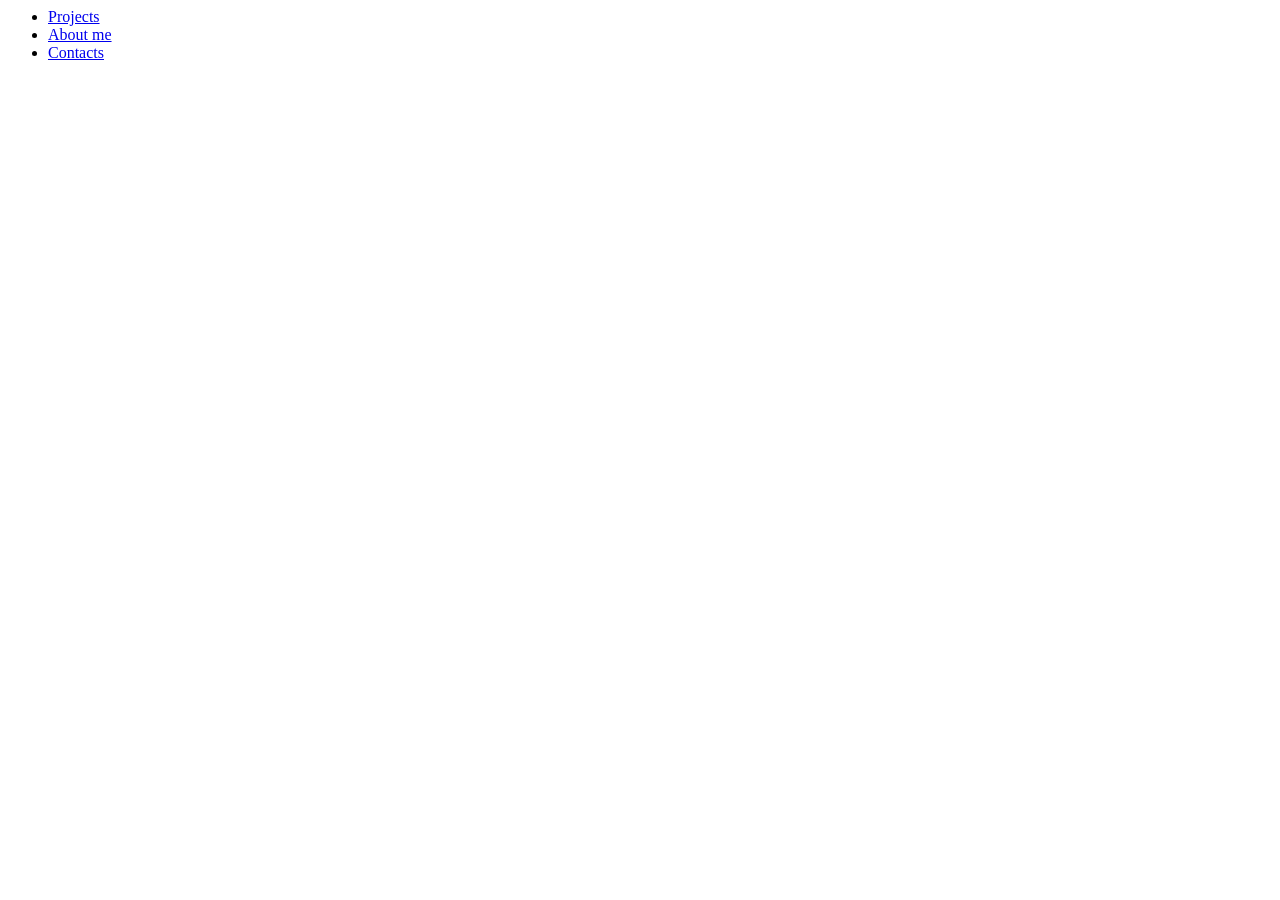
==== index.html @ 300908e1 "Index editing for other pages (BEGGINING ONLY)" ====
<html>

<head>
    <meta charset="utf-8">
    <title>Gonçalo Barbosa Portfolio</title>
    <link rel="stylesheet" href="css/style.css">
</head>

<body>

<header>
    <ul>
        <li><a href="pages/projects.html">Projects</a></li>
        <li><a href="pages/aboutme.html">About me</a></li>
        <li><a href="pages/contacts.html">Contacts</a></li>
    </ul>
</header>



</body>



</html>
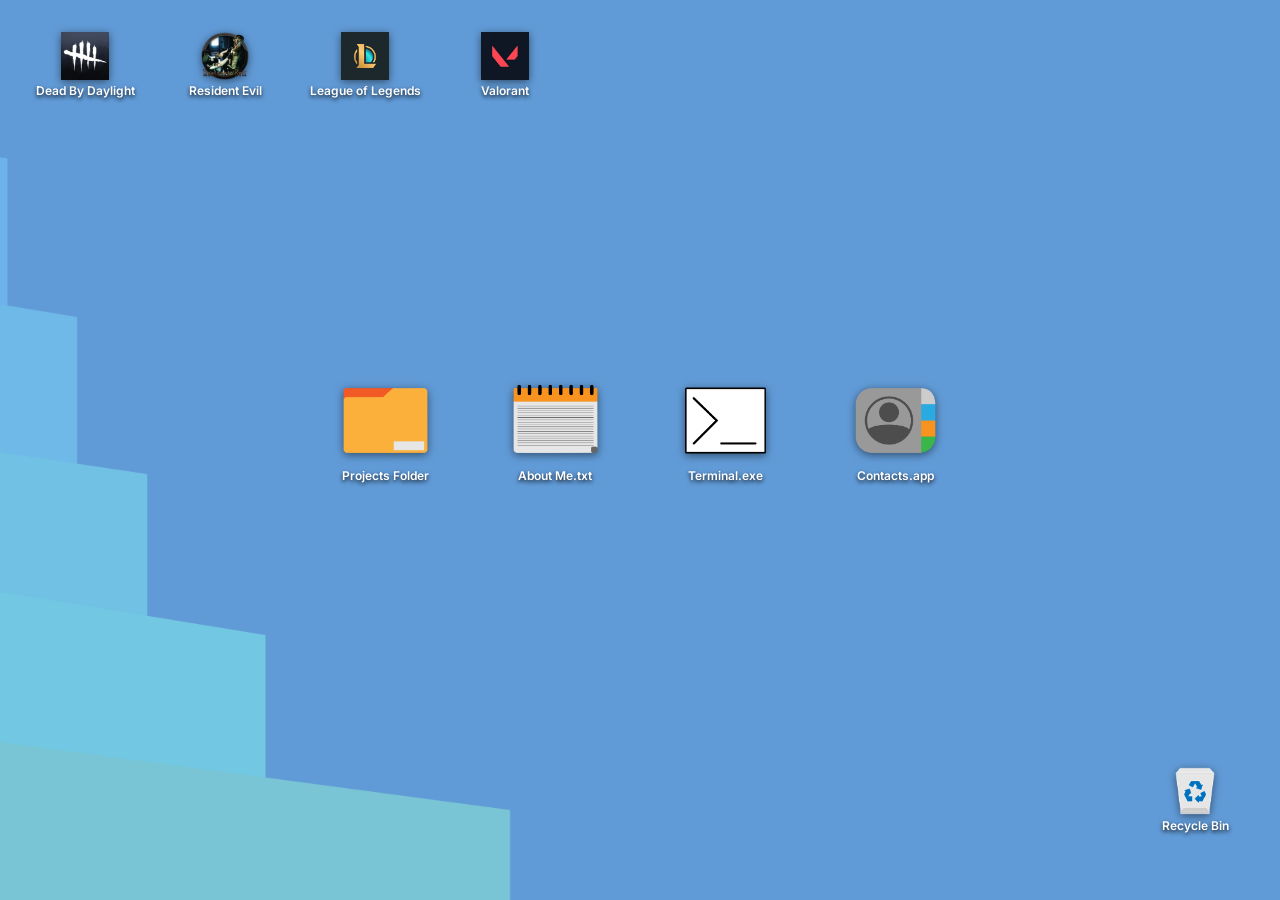
==== commit 6b173302: "First Version Website" ====
--- a/index.html
+++ b/index.html
@@ -1,26 +1,183 @@
-<html>
+<!DOCTYPE html>
+<html lang="en">
 
 <head>
-    <meta charset="utf-8">
-    <title>Gonçalo Barbosa Portfolio</title>
+    <meta charset="UTF-8">
+    <meta name="viewport" content="width=device-width, initial-scale=1.0">
+    <title>Gonçalo Barbosa OS</title>
+
+    <!-- External Stylesheets & Typography -->
     <link rel="stylesheet" href="css/style.css">
+    <link
+        href="https://fonts.googleapis.com/css2?family=Fira+Code:wght@400;600&family=Inter:wght@400;600;800&display=swap"
+        rel="stylesheet">
+    <link rel="icon" href="img/icon.ico">
 </head>
 
 <body>
 
-<header>
-    <ul>
-        <li><a href="pages/projects.html">Projects</a></li>
-        <li><a href="pages/aboutme.html">About me</a></li>
-        <li><a href="pages/contacts.html">Contacts</a></li>
-    </ul>
-</header>
+    <!-- Top-Left Corner -->
+    <div class="desktop-corner-container">
+        <div class="icon" onclick="openWindow('games-win')">
+            <img src="img/dbd.png" alt="Dead by Daylight" class="icon-custom-img">
+            <span>Dead By Daylight</span>
+        </div>
+        <div class="icon" onclick="openWindow('games-win')">
+            <img src="img/re.png" alt="Resident Evil" class="icon-custom-img">
+            <span>Resident Evil</span>
+        </div>
+        <div class="icon" onclick="openWindow('games-win')">
+            <img src="img/lol.png" alt="League of Legends" class="icon-custom-img">
+            <span>League of Legends</span>
+        </div>
+        <div class="icon" onclick="openWindow('games-win')">
+            <img src="img/val.png" alt="Valorant" class="icon-custom-img">
+            <span>Valorant</span>
+        </div>
+    </div>
 
+    <!-- Bottom-Right Corner -->
+    <div class="desktop-bottomcorner-container">
+        <div class="icon" onclick="openWindow('recycle-win')">
+            <img src="img/rb.png" alt="Recycle Bin" class="icon-custom-img">
+            <span>Recycle Bin</span>
+        </div>
+    </div>
 
+    <!-- Primary OS Application Icons -->
+    <main class="desktop">
+        <div class="icons-center">
+            <div class="icon" onclick="openWindow('projects-win')">
+                <img src="img/folder.png" alt="Projects" class="icon-custom-img">
+                <span>Projects Folder</span>
+            </div>
+            <div class="icon" onclick="openWindow('about-win')">
+                <img src="img/notes.png" alt="About Me" class="icon-custom-img">
+                <span>About Me.txt</span>
+            </div>
+            <div class="icon" onclick="openWindow('terminal-win')">
+                <img src="img/cmd.png" alt="Terminal" class="icon-custom-img">
+                <span>Terminal.exe</span>
+            </div>
+            <div class="icon" onclick="openWindow('contact-win')">
+                <img src="img/contact.png" alt="Contacts" class="icon-custom-img">
+                <span>Contacts.app</span>
+            </div>
+        </div>
 
+        <!-- Application Window: Games & Hobbies -->
+        <section id="games-win" class="window">
+            <div class="window-header">
+                <span class="title">Games & Hobbies</span>
+                <button class="close-btn" onclick="closeWindow('games-win')">×</button>
+            </div>
+            <div class="window-body">
+                <h3>Favorite Games</h3>
+                <p>Gonçalo's favorite games to play when he's bored!</p>
+                <hr>
+                <div class="project-item">
+                    <h4>Dead by Daylight</h4>
+                    <p>Survivor & Killer main. Hours of stealth and chase!</p>
+                </div>
+                <div class="project-item">
+                    <h4>Resident Evil</h4>
+                    <p>Survival horror game with intense action and gripping story.</p>
+                </div>
+                <div class="project-item">
+                    <h4>League of Legends</h4>
+                    <p>Strategic MOBA game with a wide variety of champions.</p>
+                </div>
+                <div class="project-item">
+                    <h4>Valorant</h4>
+                    <p>Tactical 5v5 character-based shooter blending precise gunplay with unique agent abilities.</p>
+                </div>
+            </div>
+        </section>
+
+        <!-- Application Window: Portfolio Projects -->
+        <section id="projects-win" class="window">
+            <div class="window-header">
+                <span class="title">Projects</span>
+                <button class="close-btn" onclick="closeWindow('projects-win')">×</button>
+            </div>
+            <div class="window-body">
+                <h3>Featured Work</h3>
+                <hr>
+                <div class="project-item" onclick="location.href='pages/police.html'">
+                    <h4>Criminal Case Summarization System</h4>
+                    <p>Web platform built for PJ using specialized LLM agents.</p>
+                </div>
+                <div class="project-item" onclick="location.href='pages/zerowaste.html'">
+                    <h4>Zero Waste Tracker App</h4>
+                    <p>Android app in Kotlin & MVVM to reduce food waste.</p>
+                </div>
+                <div class="project-item" onclick="location.href='pages/rentacar.html'">
+                    <h4>Rent-a-Car Management System</h4>
+                    <p>Full-stack web app with role-based access control.</p>
+                </div>
+            </div>
+        </section>
+
+        <!-- Application Window: About Me -->
+        <section id="about-win" class="window">
+            <div class="window-header">
+                <span class="title">👨‍💻 About_Me.txt</span>
+                <button class="close-btn" onclick="closeWindow('about-win')">×</button>
+            </div>
+            <div class="window-body">
+                <h2>Gonçalo Barbosa</h2>
+                <p>Computer Science & Informatics Engineering Graduate (ISEL).</p>
+                <p>Passionate about AI/ML, LLM Agents, and Software Architecture.</p>
+            </div>
+        </section>
+
+        <!-- Application Window: Terminal -->
+        <section id="terminal-win" class="window">
+            <div class="window-header">
+                <span class="title">Terminal</span>
+                <button class="close-btn" onclick="closeWindow('terminal-win')">×</button>
+            </div>
+            <div class="window-body terminal-body">
+                <p class="term-line">> Gonçalo Barbosa OS v1.0.0</p>
+                <p class="term-line">> Status: Open for AI/ML opportunities!</p>
+                <p class="term-line">> Type 'help' or explore desktop icons.</p>
+            </div>
+        </section>
+
+        <!-- Application Window: Contacts -->
+        <section id="contact-win" class="window">
+            <div class="window-header">
+                <span class="title">Contact.app</span>
+                <button class="close-btn" onclick="closeWindow('contact-win')">×</button>
+            </div>
+            <div class="window-body">
+                <p><strong>Email:</strong> goncalomob07@gmail.com</p>
+                <p><strong>LinkedIn:</strong> linkedin.com/in/goncalo-barbosa-567204330</p>
+                <p><strong>GitHub:</strong> github.com/Gon1507</p>
+            </div>
+        </section>
+
+        <!-- Application Window: Recycle Bin -->
+        <section id="recycle-win" class="window">
+            <div class="window-header">
+                <span class="title">Recycle Bin</span>
+                <button class="close-btn" onclick="closeWindow('recycle-win')">×</button>
+            </div>
+            <div class="window-body">
+                <h3>System Trash</h3>
+                <p>Where forgotten assignments and late-night debug sessions rest in peace.</p>
+                <hr>
+                <div class="project-item" style="cursor: default; transform: none;">
+                    <h4>Student Manifesto</h4>
+                    <p><em>Never EVER let anyone or anything crush your dreams and your passions that you so want to
+                            pursue.</em></p>
+                </div>
+            </div>
+        </section>
+    </main>
+
+    <!-- Main Logic Script: tIME (So far) -->
+    <script src="js/script.js"></script>
 </body>
 
-
-
-</html>
-
+</html>
--- a/css/style.css
+++ b/css/style.css
@@ -0,0 +1,300 @@
+* {
+    margin: 0;
+    padding: 0;
+    box-sizing: border-box;
+    user-select: none;
+}
+
+body {
+    font-family: 'Inter', sans-serif;
+    background: #11131e url('../img/background.png') no-repeat center/cover;
+    height: 100vh;
+    overflow: hidden;
+    color: #fff;
+}
+
+.desktop {
+    height: calc(100vh - 40px);
+    padding: 20px;
+    position: relative;
+    overflow: hidden;
+}
+
+.desktop-corner-container,
+.desktop-bottomcorner-container {
+    position: absolute;
+    display: flex;
+    gap: 10px;
+    z-index: 10;
+}
+
+.desktop-corner-container {
+    top: 20px;
+    left: 20px;
+}
+
+.desktop-bottomcorner-container {
+    bottom: 55px;
+    right: 20px;
+}
+
+.icons-center {
+    height: 100%;
+    display: flex;
+    justify-content: center;
+    align-items: center;
+    gap: 20px;
+}
+
+.icon {
+    width: 130px;
+    height: 90px;
+    display: flex;
+    flex-direction: column;
+    align-items: center;
+    justify-content: center;
+    cursor: pointer;
+    padding: 8px;
+    border-radius: 10px;
+    transition: background 0.2s, transform 0.2s;
+}
+
+.icon:hover {
+    background: rgba(255, 255, 255, 0.12);
+    backdrop-filter: blur(3px);
+    transform: scale(1.1);
+}
+
+.icon span {
+    font-size: 0.75rem;
+    font-weight: 600;
+    text-align: center;
+    text-shadow: 0 2px 4px rgba(0,0,0,0.9);
+    width: 100%;
+    line-height: 1.1;
+}
+
+.icon-custom-img {
+    width: 48px;
+    height: 48px;
+    object-fit: contain;
+    margin-bottom: 4px;
+    filter: drop-shadow(0 2px 4px rgba(0,0,0,0.5));
+}
+
+.icons-center .icon {
+    width: 150px;
+    height: 140px;
+}
+
+.icons-center .icon-custom-img {
+    width: 85px;
+    height: 85px;
+    margin-bottom: 6px;
+}
+
+.window {
+    position: fixed;
+    top: 50%;
+    left: 50%;
+    transform: translate(-50%, -50%);
+    width: 450px;
+    max-width: 90vw;
+    background: linear-gradient(160deg, rgba(32, 34, 54, 0.96), rgba(16, 18, 30, 0.96));
+    backdrop-filter: blur(18px);
+    border: 1px solid rgba(255, 255, 255, 0.1);
+    border-radius: 16px;
+    box-shadow: 0 25px 60px rgba(0, 0, 0, 0.65);
+    display: none;
+    flex-direction: column;
+    overflow: hidden;
+    z-index: 100;
+    animation: pop 0.25s cubic-bezier(0.2, 0.9, 0.3, 1.2);
+}
+
+.window.active {
+    border-color: rgba(108, 99, 255, 0.55);
+    box-shadow: 0 25px 60px rgba(0, 0, 0, 0.65), 0 0 40px rgba(108, 99, 255, 0.25);
+}
+
+.window-header {
+    background: linear-gradient(90deg, rgba(108, 99, 255, 0.28), rgba(139, 92, 246, 0.04));
+    padding: 12px 16px;
+    display: flex;
+    align-items: center;
+    gap: 12px;
+    border-bottom: 1px solid rgba(255, 255, 255, 0.08);
+    cursor: grab;
+}
+
+.window-header .title {
+    flex: 1;
+    font-size: 0.85rem;
+    font-weight: 600;
+    color: #dcdfee;
+}
+
+.close-btn {
+    order: -1;
+    background: #ff5f56;
+    border: none;
+    color: transparent;
+    width: 14px;
+    height: 14px;
+    border-radius: 50%;
+    cursor: pointer;
+    font-size: 11px;
+    line-height: 14px;
+    transition: transform 0.15s, color 0.15s;
+}
+
+.window-header:hover .close-btn {
+    color: rgba(0, 0, 0, 0.6);
+}
+
+.close-btn:hover {
+    transform: scale(1.25);
+}
+
+.window-body {
+    padding: 24px;
+    font-size: 0.9rem;
+    line-height: 1.6;
+    color: #d1d5db;
+    max-height: 60vh;
+    overflow-y: auto;
+    scrollbar-width: thin;
+    scrollbar-color: rgba(108, 99, 255, 0.5) transparent;
+}
+
+.window-body h2,
+.window-body h3 {
+    color: #fff;
+    margin-bottom: 8px;
+}
+
+.window-body hr {
+    border: none;
+    height: 1px;
+    background: linear-gradient(90deg, #6c63ff, transparent);
+    opacity: 0.6;
+    margin: 12px 0;
+}
+
+.project-item {
+    position: relative;
+    background: rgba(255, 255, 255, 0.03);
+    padding: 14px;
+    border-radius: 10px;
+    border: 1px solid rgba(255, 255, 255, 0.06);
+    margin-bottom: 12px;
+    cursor: pointer;
+    transition: all 0.2s ease;
+}
+
+.project-item h4 {
+    color: #fff;
+    margin-bottom: 4px;
+}
+
+.project-item p {
+    font-size: 0.85rem;
+    color: #9ca3af;
+}
+
+.project-item:hover {
+    background: rgba(108, 99, 255, 0.1);
+    border-color: rgba(108, 99, 255, 0.5);
+    transform: translateY(-2px);
+}
+
+.project-item[onclick]::after {
+    content: '→';
+    position: absolute;
+    top: 14px;
+    right: 14px;
+    color: #8b5cf6;
+    opacity: 0;
+    transform: translateX(-6px);
+    transition: all 0.2s;
+}
+
+.project-item[onclick]:hover::after {
+    opacity: 1;
+    transform: none;
+}
+
+.terminal-body {
+    font-family: 'Fira Code', monospace;
+    background: #0a0b11;
+    color: #00ff88;
+    text-shadow: 0 0 6px rgba(0, 255, 136, 0.4);
+}
+
+.term-line {
+    margin-bottom: 6px;
+}
+
+.term-line:last-child::after {
+    content: '▍';
+    animation: blink 1s steps(1) infinite;
+}
+
+@keyframes pop {
+    from { opacity: 0; scale: 0.92; }
+}
+
+@keyframes blink {
+    50% { opacity: 0; }
+}
+
+
+@media (max-width: 768px) {
+    body {
+        overflow-y: auto;
+    }
+
+    .desktop {
+        height: auto;
+        min-height: calc(100vh - 40px);
+        display: flex;
+        flex-direction: column;
+        align-items: center;
+        gap: 20px;
+        padding-top: 70px;
+        padding-bottom: 60px;
+    }
+
+    .desktop-corner-container,
+    .desktop-bottomcorner-container {
+        position: static;
+        flex-wrap: wrap;
+        justify-content: center;
+        width: 100%;
+    }
+
+    .icons-center {
+        height: auto;
+        flex-wrap: wrap;
+        width: 100%;
+    }
+
+    .icon {
+        width: 100px;
+        height: 85px;
+    }
+
+    .icons-center .icon {
+        width: 130px;
+        height: 120px;
+    }
+
+    .window-header {
+        cursor: default;
+    }
+
+    .window {
+        width: 95vw;
+        max-height: 80vh;
+    }
+}
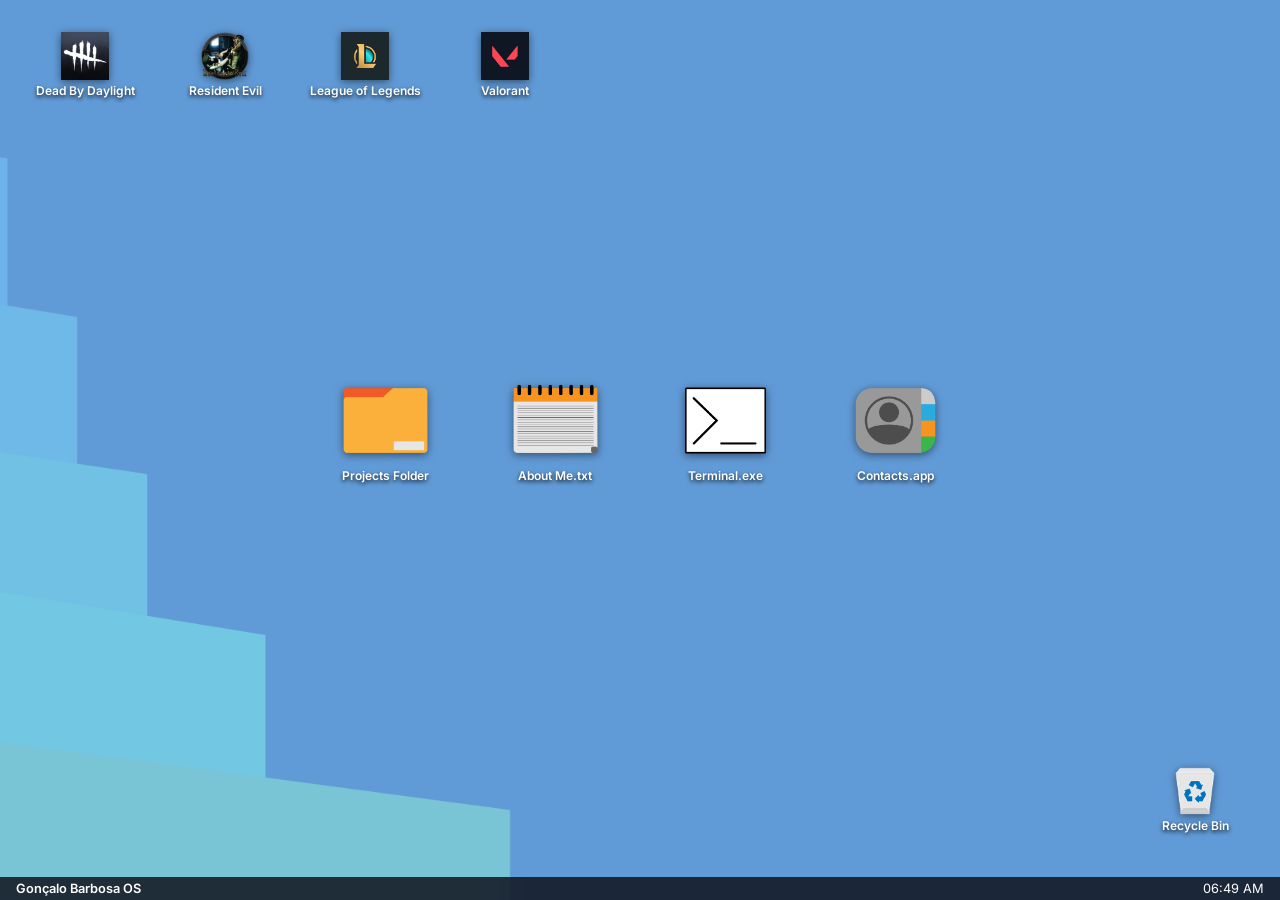
==== commit 812d1ca7: "Project pages" ====
--- a/index.html
+++ b/index.html
@@ -111,7 +111,7 @@
                     <h4>Zero Waste Tracker App</h4>
                     <p>Android app in Kotlin & MVVM to reduce food waste.</p>
                 </div>
-                <div class="project-item" onclick="location.href='pages/rentacar.html'">
+                <div class="project-item" onclick="location.href='pages/vet.html'">
                     <h4>Rent-a-Car Management System</h4>
                     <p>Full-stack web app with role-based access control.</p>
                 </div>
@@ -176,6 +176,11 @@
         </section>
     </main>
 
+    <div class="taskbar">
+        <a href="index.html">Gonçalo Barbosa OS</a>
+        <span id="clock"></span>
+    </div>
+
     <!-- Main Logic Script: tIME (So far) -->
     <script src="js/script.js"></script>
 </body>
--- a/css/style.css
+++ b/css/style.css
@@ -240,6 +240,30 @@
     animation: blink 1s steps(1) infinite;
 }
 
+.taskbar {
+  position: fixed;
+  left: 0;
+  right: 0;
+  bottom: 0;
+  height: 23px;
+  z-index: 60;
+  display: flex;
+  align-items: center;
+  justify-content: space-between;
+  padding: 0 16px;
+  background: rgba(16, 18, 30, 0.85);
+  backdrop-filter: blur(12px);
+  border-top: 1px solid var(--edge);
+  font-size: 0.8rem;
+  color: var(--text);
+}
+
+.taskbar a {
+  color: #fff;
+  text-decoration: none;
+  font-weight: 600;
+}
+
 @keyframes pop {
     from { opacity: 0; scale: 0.92; }
 }
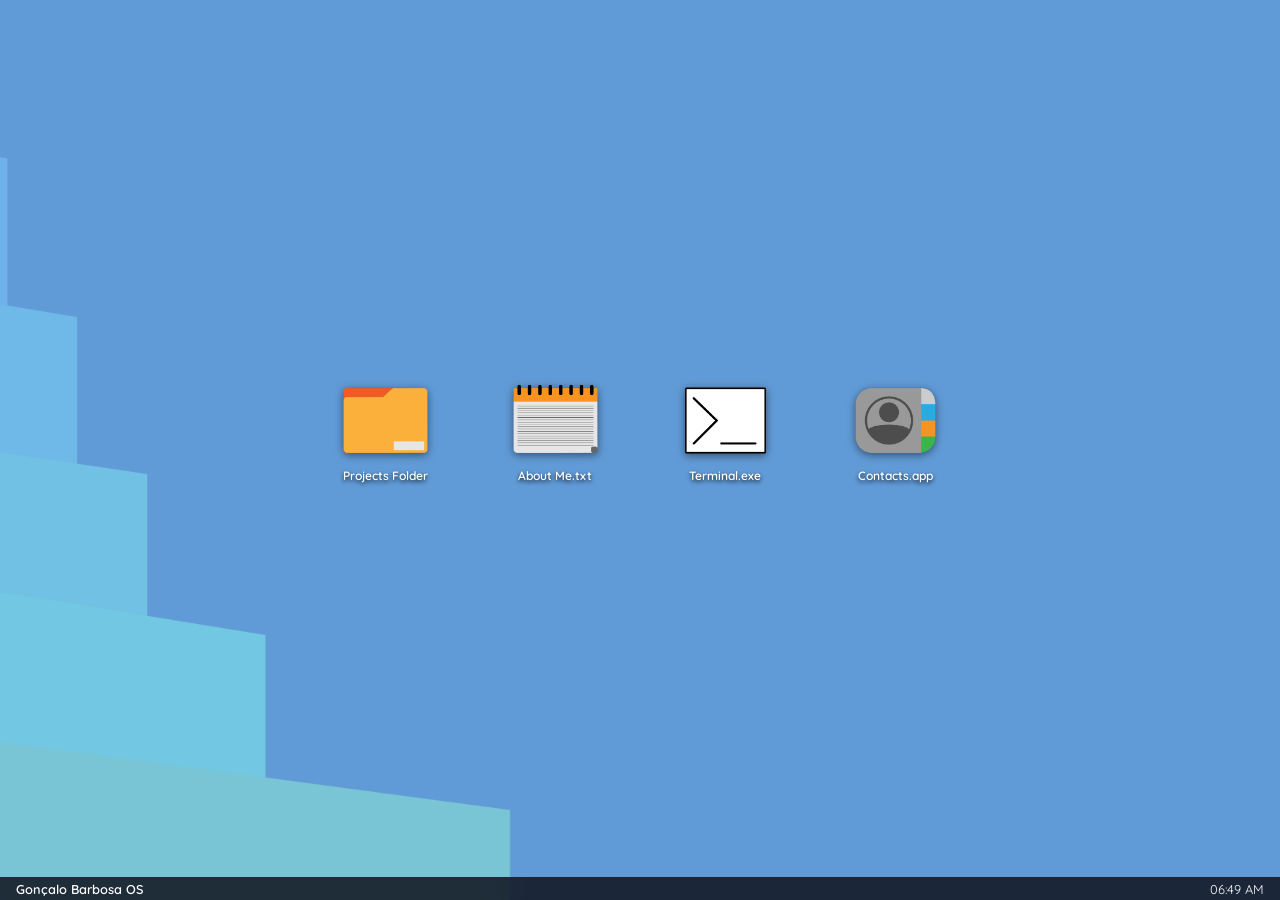
==== commit 38caf9a5: "Change of Font and Contacts page added" ====
--- a/index.html
+++ b/index.html
@@ -8,42 +8,11 @@
 
     <!-- External Stylesheets & Typography -->
     <link rel="stylesheet" href="css/style.css">
-    <link
-        href="https://fonts.googleapis.com/css2?family=Fira+Code:wght@400;600&family=Inter:wght@400;600;800&display=swap"
-        rel="stylesheet">
+    <link href="https://fonts.googleapis.com/css2?family=Quicksand:wght@400;500;600;700&display=swap" rel="stylesheet">
     <link rel="icon" href="img/icon.ico">
 </head>
 
 <body>
-
-    <!-- Top-Left Corner -->
-    <div class="desktop-corner-container">
-        <div class="icon" onclick="openWindow('games-win')">
-            <img src="img/dbd.png" alt="Dead by Daylight" class="icon-custom-img">
-            <span>Dead By Daylight</span>
-        </div>
-        <div class="icon" onclick="openWindow('games-win')">
-            <img src="img/re.png" alt="Resident Evil" class="icon-custom-img">
-            <span>Resident Evil</span>
-        </div>
-        <div class="icon" onclick="openWindow('games-win')">
-            <img src="img/lol.png" alt="League of Legends" class="icon-custom-img">
-            <span>League of Legends</span>
-        </div>
-        <div class="icon" onclick="openWindow('games-win')">
-            <img src="img/val.png" alt="Valorant" class="icon-custom-img">
-            <span>Valorant</span>
-        </div>
-    </div>
-
-    <!-- Bottom-Right Corner -->
-    <div class="desktop-bottomcorner-container">
-        <div class="icon" onclick="openWindow('recycle-win')">
-            <img src="img/rb.png" alt="Recycle Bin" class="icon-custom-img">
-            <span>Recycle Bin</span>
-        </div>
-    </div>
-
     <!-- Primary OS Application Icons -->
     <main class="desktop">
         <div class="icons-center">
@@ -59,41 +28,12 @@
                 <img src="img/cmd.png" alt="Terminal" class="icon-custom-img">
                 <span>Terminal.exe</span>
             </div>
-            <div class="icon" onclick="openWindow('contact-win')">
+            <div class="icon" onclick="location.href='pages/contacts.html'">
                 <img src="img/contact.png" alt="Contacts" class="icon-custom-img">
                 <span>Contacts.app</span>
             </div>
         </div>
-
-        <!-- Application Window: Games & Hobbies -->
-        <section id="games-win" class="window">
-            <div class="window-header">
-                <span class="title">Games & Hobbies</span>
-                <button class="close-btn" onclick="closeWindow('games-win')">×</button>
-            </div>
-            <div class="window-body">
-                <h3>Favorite Games</h3>
-                <p>Gonçalo's favorite games to play when he's bored!</p>
-                <hr>
-                <div class="project-item">
-                    <h4>Dead by Daylight</h4>
-                    <p>Survivor & Killer main. Hours of stealth and chase!</p>
-                </div>
-                <div class="project-item">
-                    <h4>Resident Evil</h4>
-                    <p>Survival horror game with intense action and gripping story.</p>
-                </div>
-                <div class="project-item">
-                    <h4>League of Legends</h4>
-                    <p>Strategic MOBA game with a wide variety of champions.</p>
-                </div>
-                <div class="project-item">
-                    <h4>Valorant</h4>
-                    <p>Tactical 5v5 character-based shooter blending precise gunplay with unique agent abilities.</p>
-                </div>
-            </div>
-        </section>
-
+        
         <!-- Application Window: Portfolio Projects -->
         <section id="projects-win" class="window">
             <div class="window-header">
@@ -112,8 +52,8 @@
                     <p>Android app in Kotlin & MVVM to reduce food waste.</p>
                 </div>
                 <div class="project-item" onclick="location.href='pages/vet.html'">
-                    <h4>Rent-a-Car Management System</h4>
-                    <p>Full-stack web app with role-based access control.</p>
+                    <h4>Veterinary Clinic Management</h4>
+                    <p>Java servlet application over a MySQL schema.</p>
                 </div>
             </div>
         </section>
@@ -143,37 +83,6 @@
                 <p class="term-line">> Type 'help' or explore desktop icons.</p>
             </div>
         </section>
-
-        <!-- Application Window: Contacts -->
-        <section id="contact-win" class="window">
-            <div class="window-header">
-                <span class="title">Contact.app</span>
-                <button class="close-btn" onclick="closeWindow('contact-win')">×</button>
-            </div>
-            <div class="window-body">
-                <p><strong>Email:</strong> goncalomob07@gmail.com</p>
-                <p><strong>LinkedIn:</strong> linkedin.com/in/goncalo-barbosa-567204330</p>
-                <p><strong>GitHub:</strong> github.com/Gon1507</p>
-            </div>
-        </section>
-
-        <!-- Application Window: Recycle Bin -->
-        <section id="recycle-win" class="window">
-            <div class="window-header">
-                <span class="title">Recycle Bin</span>
-                <button class="close-btn" onclick="closeWindow('recycle-win')">×</button>
-            </div>
-            <div class="window-body">
-                <h3>System Trash</h3>
-                <p>Where forgotten assignments and late-night debug sessions rest in peace.</p>
-                <hr>
-                <div class="project-item" style="cursor: default; transform: none;">
-                    <h4>Student Manifesto</h4>
-                    <p><em>Never EVER let anyone or anything crush your dreams and your passions that you so want to
-                            pursue.</em></p>
-                </div>
-            </div>
-        </section>
     </main>
 
     <div class="taskbar">
--- a/css/style.css
+++ b/css/style.css
@@ -6,7 +6,7 @@
 }
 
 body {
-    font-family: 'Inter', sans-serif;
+    font-family: 'Quicksand', sans-serif;
     background: #11131e url('../img/background.png') no-repeat center/cover;
     height: 100vh;
     overflow: hidden;
@@ -18,24 +18,6 @@
     padding: 20px;
     position: relative;
     overflow: hidden;
-}
-
-.desktop-corner-container,
-.desktop-bottomcorner-container {
-    position: absolute;
-    display: flex;
-    gap: 10px;
-    z-index: 10;
-}
-
-.desktop-corner-container {
-    top: 20px;
-    left: 20px;
-}
-
-.desktop-bottomcorner-container {
-    bottom: 55px;
-    right: 20px;
 }
 
 .icons-center {
@@ -47,8 +29,8 @@
 }
 
 .icon {
-    width: 130px;
-    height: 90px;
+    width: 150px;
+    height: 140px;
     display: flex;
     flex-direction: column;
     align-items: center;
@@ -75,22 +57,11 @@
 }
 
 .icon-custom-img {
-    width: 48px;
-    height: 48px;
-    object-fit: contain;
-    margin-bottom: 4px;
-    filter: drop-shadow(0 2px 4px rgba(0,0,0,0.5));
-}
-
-.icons-center .icon {
-    width: 150px;
-    height: 140px;
-}
-
-.icons-center .icon-custom-img {
     width: 85px;
     height: 85px;
+    object-fit: contain;
     margin-bottom: 6px;
+    filter: drop-shadow(0 2px 4px rgba(0,0,0,0.5));
 }
 
 .window {
@@ -165,6 +136,7 @@
     overflow-y: auto;
     scrollbar-width: thin;
     scrollbar-color: rgba(108, 99, 255, 0.5) transparent;
+    user-select: text;
 }
 
 .window-body h2,
@@ -179,6 +151,19 @@
     background: linear-gradient(90deg, #6c63ff, transparent);
     opacity: 0.6;
     margin: 12px 0;
+}
+
+.window-body a {
+    color: #a78bfa;
+    text-decoration: none;
+    border-bottom: 1px solid rgba(167, 139, 250, 0.35);
+    transition: color 0.15s, border-color 0.15s;
+    user-select: text;
+}
+
+.window-body a:hover {
+    color: #c4b5fd;
+    border-color: rgba(196, 181, 253, 0.8);
 }
 
 .project-item {
@@ -272,7 +257,6 @@
     50% { opacity: 0; }
 }
 
-
 @media (max-width: 768px) {
     body {
         overflow-y: auto;
@@ -289,14 +273,6 @@
         padding-bottom: 60px;
     }
 
-    .desktop-corner-container,
-    .desktop-bottomcorner-container {
-        position: static;
-        flex-wrap: wrap;
-        justify-content: center;
-        width: 100%;
-    }
-
     .icons-center {
         height: auto;
         flex-wrap: wrap;
@@ -304,11 +280,6 @@
     }
 
     .icon {
-        width: 100px;
-        height: 85px;
-    }
-
-    .icons-center .icon {
         width: 130px;
         height: 120px;
     }
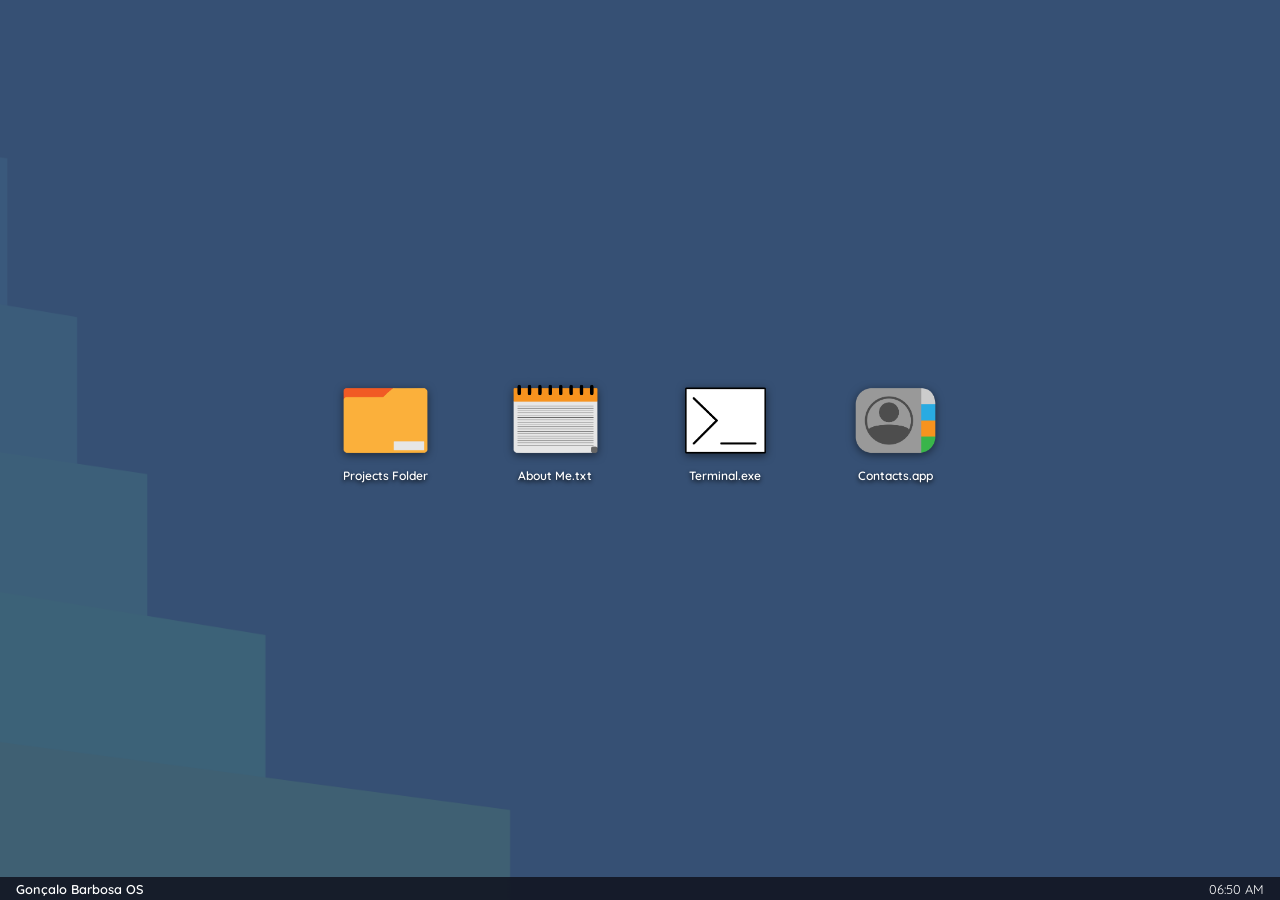
==== commit 80588213: "Changes html" ====
--- a/index.html
+++ b/index.html
@@ -24,7 +24,7 @@
                 <img src="img/notes.png" alt="About Me" class="icon-custom-img">
                 <span>About Me.txt</span>
             </div>
-            <div class="icon" onclick="openWindow('terminal-win')">
+            <div class="icon" onclick="location.href='#'">
                 <img src="img/cmd.png" alt="Terminal" class="icon-custom-img">
                 <span>Terminal.exe</span>
             </div>
@@ -33,7 +33,7 @@
                 <span>Contacts.app</span>
             </div>
         </div>
-        
+
         <!-- Application Window: Portfolio Projects -->
         <section id="projects-win" class="window">
             <div class="window-header">
@@ -70,19 +70,6 @@
                 <p>Passionate about AI/ML, LLM Agents, and Software Architecture.</p>
             </div>
         </section>
-
-        <!-- Application Window: Terminal -->
-        <section id="terminal-win" class="window">
-            <div class="window-header">
-                <span class="title">Terminal</span>
-                <button class="close-btn" onclick="closeWindow('terminal-win')">×</button>
-            </div>
-            <div class="window-body terminal-body">
-                <p class="term-line">> Gonçalo Barbosa OS v1.0.0</p>
-                <p class="term-line">> Status: Open for AI/ML opportunities!</p>
-                <p class="term-line">> Type 'help' or explore desktop icons.</p>
-            </div>
-        </section>
     </main>
 
     <div class="taskbar">
--- a/css/style.css
+++ b/css/style.css
@@ -12,6 +12,15 @@
     overflow: hidden;
     color: #fff;
 }
+
+body::before {
+    content: "";
+    position: fixed;
+    inset: 0;
+    z-index: -1;
+    background: rgba(26, 30, 51, 0.6);
+}
+
 
 .desktop {
     height: calc(100vh - 40px);
@@ -93,6 +102,7 @@
     padding: 12px 16px;
     display: flex;
     align-items: center;
+    justify-content: space-between;
     gap: 12px;
     border-bottom: 1px solid rgba(255, 255, 255, 0.08);
     cursor: grab;
@@ -106,13 +116,12 @@
 }
 
 .close-btn {
-    order: -1;
     background: #ff5f56;
     border: none;
     color: transparent;
-    width: 14px;
-    height: 14px;
-    border-radius: 50%;
+    width: 20px;
+    height: 20px;
+    border-radius: 15%;
     cursor: pointer;
     font-size: 11px;
     line-height: 14px;
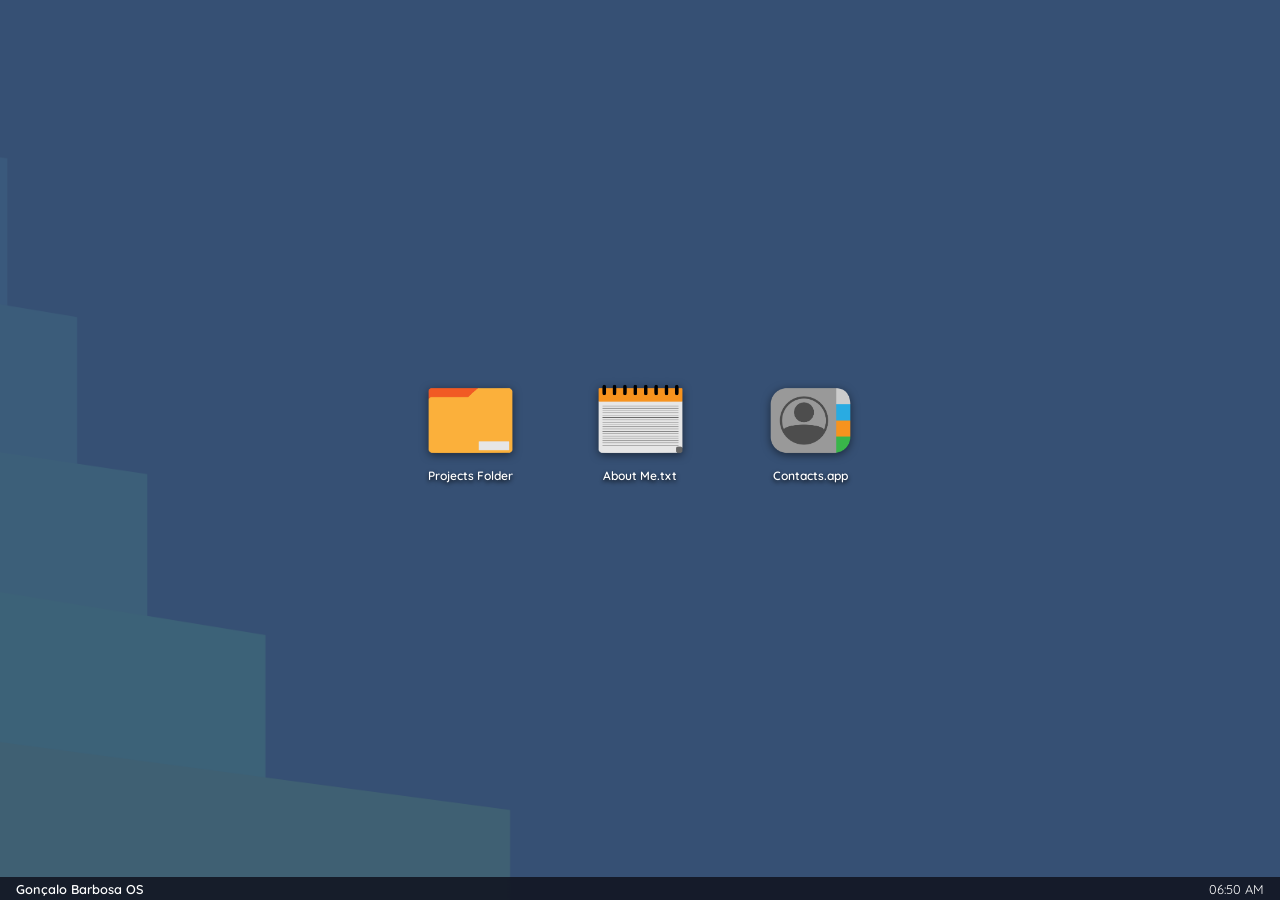
==== commit c90246fe: "About me added" ====
--- a/index.html
+++ b/index.html
@@ -20,13 +20,9 @@
                 <img src="img/folder.png" alt="Projects" class="icon-custom-img">
                 <span>Projects Folder</span>
             </div>
-            <div class="icon" onclick="openWindow('about-win')">
+            <div class="icon" onclick="location.href='pages/aboutme.html'">
                 <img src="img/notes.png" alt="About Me" class="icon-custom-img">
                 <span>About Me.txt</span>
-            </div>
-            <div class="icon" onclick="location.href='#'">
-                <img src="img/cmd.png" alt="Terminal" class="icon-custom-img">
-                <span>Terminal.exe</span>
             </div>
             <div class="icon" onclick="location.href='pages/contacts.html'">
                 <img src="img/contact.png" alt="Contacts" class="icon-custom-img">
@@ -57,19 +53,6 @@
                 </div>
             </div>
         </section>
-
-        <!-- Application Window: About Me -->
-        <section id="about-win" class="window">
-            <div class="window-header">
-                <span class="title">👨‍💻 About_Me.txt</span>
-                <button class="close-btn" onclick="closeWindow('about-win')">×</button>
-            </div>
-            <div class="window-body">
-                <h2>Gonçalo Barbosa</h2>
-                <p>Computer Science & Informatics Engineering Graduate (ISEL).</p>
-                <p>Passionate about AI/ML, LLM Agents, and Software Architecture.</p>
-            </div>
-        </section>
     </main>
 
     <div class="taskbar">
